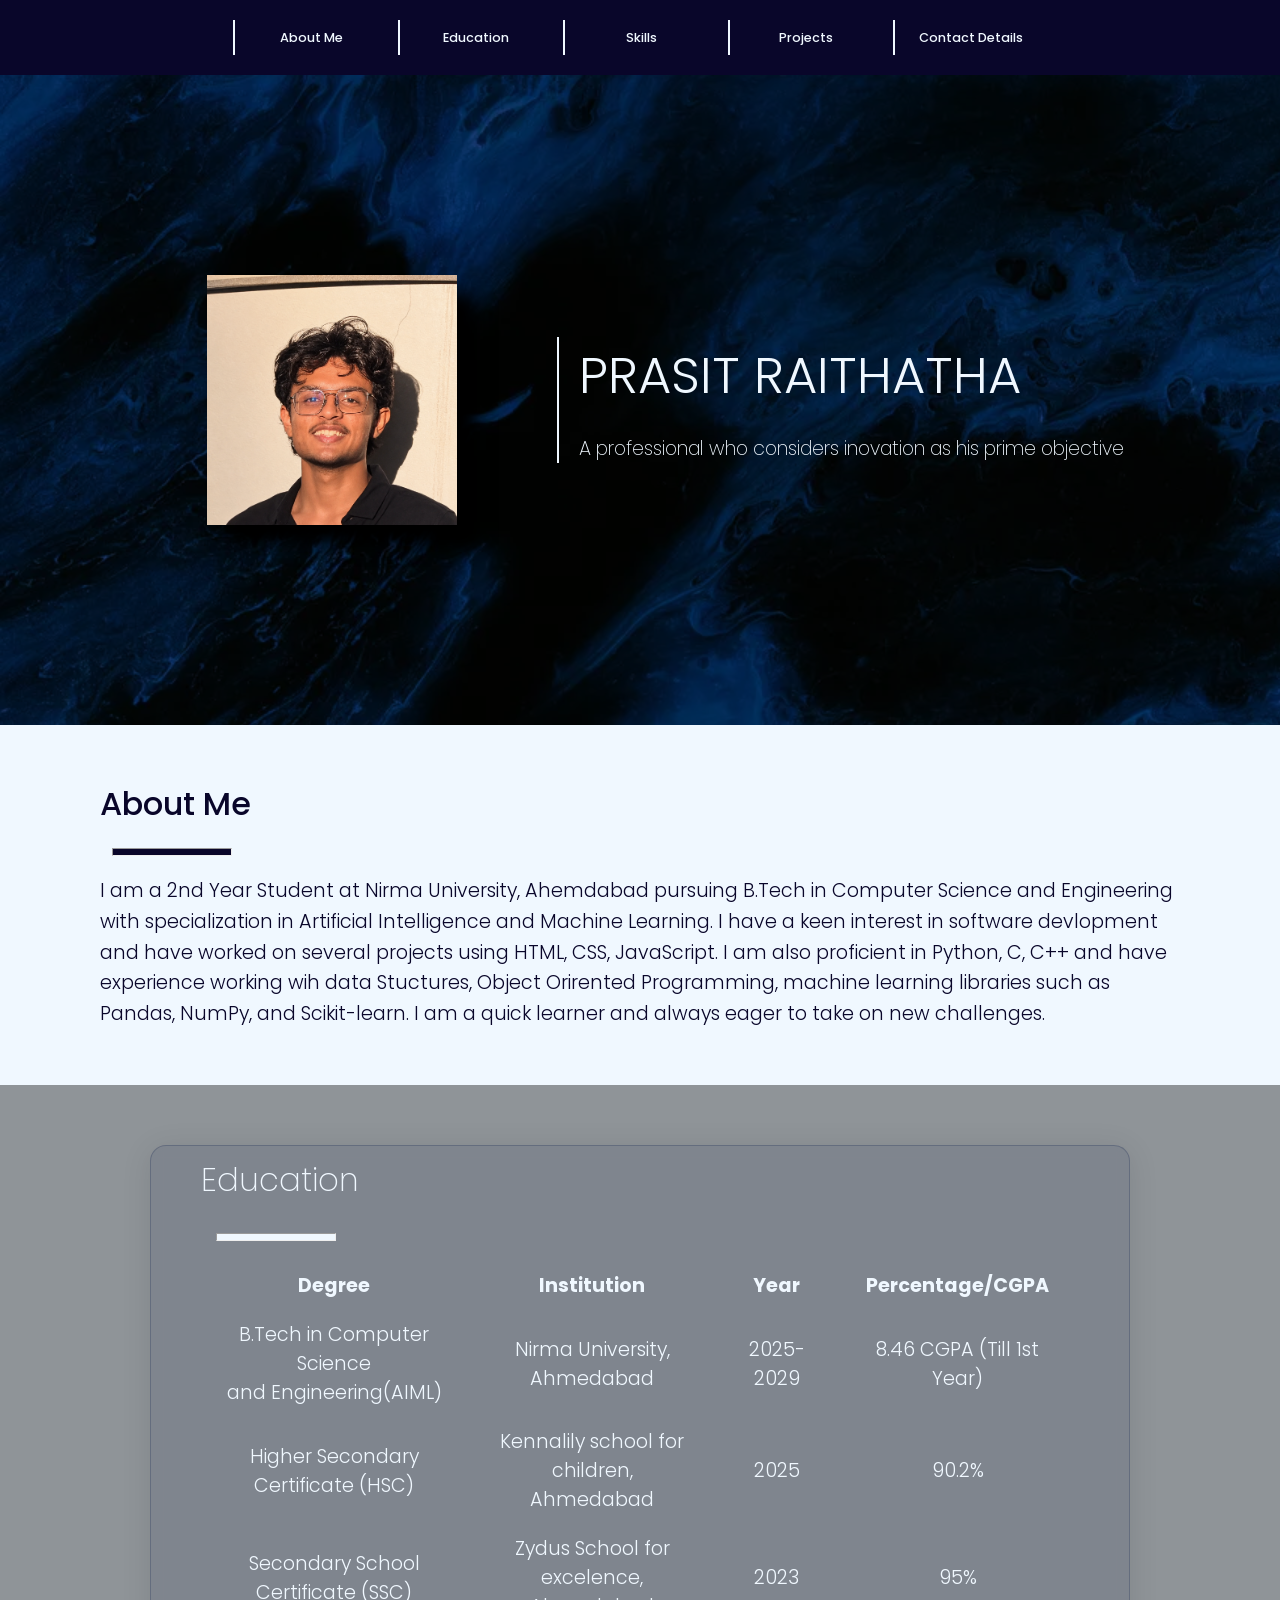
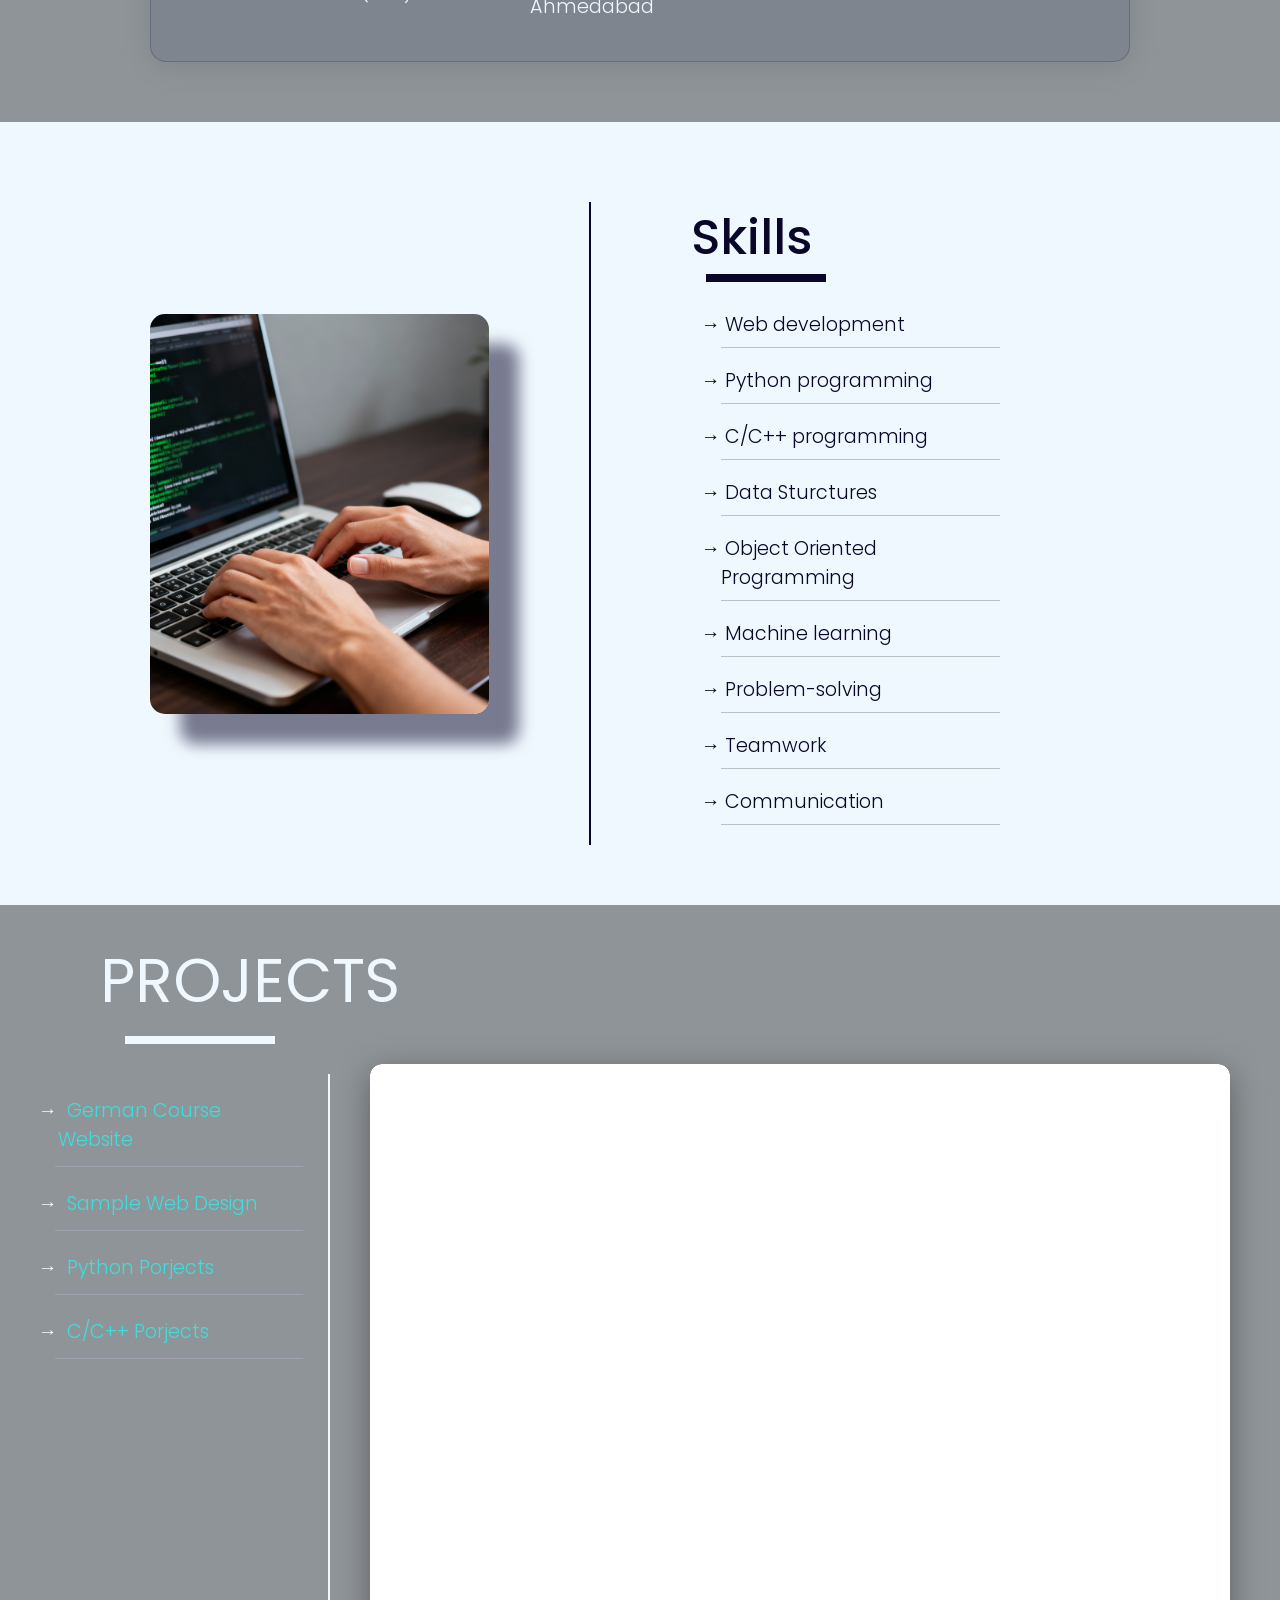
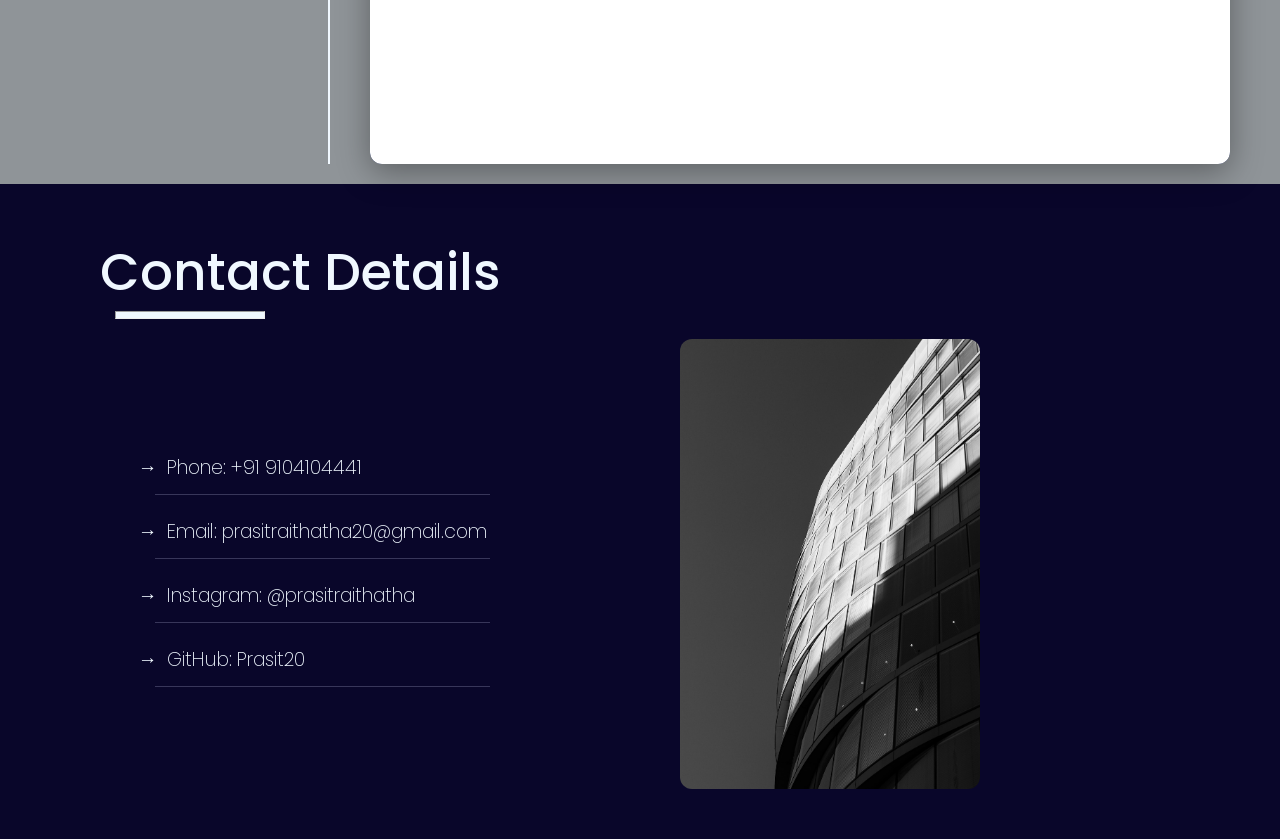
==== index.html @ 72288ce6 "Add files via upload" ====
<!--Resume for Practical 3(a)-->
<!DOCTYPE HTML> 
<html>
  <head>
      <title>Resume</title>
	  <meta charset="UTF-8">
	  <meta name="viewport" content="width=device-width, initial-scale=1.0">
	  <link rel="stylesheet" href="style.css">
	<link rel="preconnect" href="https://fonts.googleapis.com">
	<link rel="preconnect" href="https://fonts.gstatic.com" crossorigin>
	<link
		href="https://fonts.googleapis.com/css2?family=Poppins:ital,wght@0,100;0,200;0,300;0,400;0,500;0,600;0,700;0,800;0,900;1,100;1,200;1,300;1,400;1,500;1,600;1,700;1,800;1,900&display=swap"
		rel="stylesheet">
</head>
<body>
	<header class="navbar">
		<nav class="navbar_menu">
				<div class="navbar_menu-link"><a href="#about">About Me</a></div>
				<div class="navbar_menu-link"><a href="#edu">Education</a></div>
				<div class="navbar_menu-link"><a href="#skill">Skills</a></div>
				<div class="navbar_menu-link"><a href="#proj">Projects</a></div>
				<div class="navbar_menu-link"><a href="#contact">Contact Details</a></div>
		</nav>
	</header>
	<header class="title">
		<div class="title_image">
			<img src="images/image.png" alt="Prasit Raithatha" height="250px" width="250px" style="box-shadow: 20px 20px 15px black;">
		</div>
		<div class="title_name">
			<p class="title_name-name">PRASIT RAITHATHA</p>
			<p class="title_name-qoute">
				A professional who considers inovation as his
				prime objective
			</p>
		</div>
	</header>
	<section class="element_about" id="about">
		<h2 class="element_about_heading">About Me</h2>
		<hr class="element_about_line">
		<p class="about_description">
			I am a 2nd Year Student at Nirma University, Ahemdabad pursuing B.Tech in Computer Science and Engineering with specialization in Artificial Intelligence and Machine Learning. I have a keen interest in software devlopment and have worked on several projects using HTML, CSS, JavaScript. I am also proficient in Python, C, C++ and have experience working wih data Stuctures, Object Orirented Programming, machine learning libraries such as Pandas, NumPy, and Scikit-learn. I am a quick learner and always eager to take on new challenges.
		</p>
		</section>
		<section class="element_education" id="edu">
		<div class="element_education_decor">
		<div class="element_education_heading">
		<p>Education</p>
		</div>
		<br>
		<hr class="element_education_line">
		<div class="element_education_table" >
			<table>
				<tr>
					<th>Degree</th>
					<th>Institution</th>
					<th>Year</th>
					<th>Percentage/CGPA</th>
				</tr>
				<tr>
					<td>B.Tech in Computer Science<br> and Engineering(AIML)</td>
					<td>Nirma University, Ahmedabad</td>
					<td>2025-2029</td>
					<td>8.46 CGPA (Till 1st Year)</td>
				</tr>
				<tr>
					<td>Higher Secondary Certificate (HSC)</td>
					<td>Kennalily school for children, Ahmedabad</td>
					<td>2025</td>
					<td>90.2%</td>
				</tr>
				<tr>
					<td>Secondary School Certificate (SSC)</td>
					<td>Zydus School for excelence, Ahmedabad</td>
					<td>2023</td>
					<td>95%</td>
				</tr>
			</table>
		</div>
	    </div>
		</section>
		<section class="element_skills" id="skill">
			<div class="element_skills_container">
			</div>
			<div class="element_skills_list">
				<p>Skills</p>
				<div class="element_skills_line">
					
				</div>
				<div class="element_skills_list_description">
				<ul class="skills_list">
					<li>Web development</li>
					<li>Python programming</li>
					<li>C/C++ programming</li>
					<li>Data Sturctures</li>
					<li>Object Oriented Programming</li>
					<li>Machine learning</li>
					<li>Problem-solving</li>
					<li>Teamwork</li>
					<li>Communication</li>
				</ul>
			
			
			</div>
			
		</section>
		<section class="element_projects" id="proj">
			<div class="element_projects_header">
			<p class="element_projects_heading">PROJECTS</p>
			<div class="element_projects_line"></div>
			</div>
			<div class="element_projects_display">
				<div class="element_projects_list">
					<ul class="projects_list">
						<li><a href="https://german-language-class.motkadarshan.workers.dev/" style="color:rgb(63, 221, 221);
							text-decoration: none;" target="project_display">German Course Website</a></li>
						<li><a href="projects/IWP Innovative/index.html" style="color:rgb(63, 221, 221);
							text-decoration: none;" target="project_display">Sample Web Design</a></li>
						<li><a href="https://github.com/whatisthisshloke/duplicate-file-detector" style="color:rgb(63, 221, 221);
							text-decoration: none;" target="_blank">Python Porjects</a></li>
						<li><a href="https://github.com/whatisthisshloke/memory-allocation-simulator" style="color:rgb(63, 221, 221);
							text-decoration: none;" target="_blank">C/C++ Porjects</a></li>
					</ul>
				</div>
				<div class="element_projects_iframe">
					<iframe name="project_display" ></iframe>
                </div>
				
			</div>
		</section>
		<footer class="element_contact" id="contact">
			<div class="element_contact_header">
			<h2 class="element_contact_heading">Contact Details</h2>
			<hr class="element_contact_line">
			</div>
			<div class="element_contact_container">
			<ul class="projects_list" style="list-style-type:none; font-size: 1.2rem; font-weight: 200; font-family: 'Poppins', sans-serif; margin-left: 50px;">
					<li>Phone: +91 9104104441</li>
					<li>Email: <a href="mailto:prasitraithatha20@gmail.com" target="_blank">prasitraithatha20@gmail.com</a></li>
					<li>Instagram: <a href="https://www.instagram.com/prasitraithatha?igsh=ZmYxbXppcDZ3b21o" target="_blank">@prasitraithatha</a></li>
					<!-- <li>LinkedIn: <a href="https://www.linkedin.com/in/prasit-raithatha-5b0b6b232/" target="_blank">Prasit Raithatha</a></li> -->
					<li>GitHub: <a href="https://github.com/Prasit20" target="_blank">Prasit20</a></li>
			</ul>
			<div class="element_contact_image">
				<img src="images/contact1 (2).jpg" alt="Contact Image" height="500px" width="300px">
			</div>
			</div>
		</footer>
	</body>
</html>
---- style.css ----
* {
    margin: 0;
    padding: 0;
    box-sizing: border-box;
}

html, body {
    max-width: 100%;
    overflow-x: hidden;
}

body {
    font-family: "Poppins", "Popins", 'Segoe UI', Tahoma, Geneva, Verdana, sans-serif;
    margin: 0;
    padding: 0;
    background-attachment: fixed;
    background-repeat: no-repeat;
    background-size: cover;
    background-color: aliceblue;
    width: 100%;
}

img, iframe {
    max-width: 100%;
}

.title{
    color:aliceblue;
    font-family: "Poppins", "Popins", 'Segoe UI', Tahoma, Geneva, Verdana, sans-serif;
    font-weight: 300;
    background-image: url(images/bgt.png);
    background-color: rgba(9, 6, 42, 0.653);
    background-attachment: fixed;
    background-repeat: no-repeat;
    background-size: cover;
    background-blend-mode:overlay;
    display: flex;
    justify-content: center;
    align-items: center;
    padding:150px 0px;
}
.title_name,.title_image{
    margin:50px; 
}
.title_name{
    border-left: 2px solid aliceblue;
}
.title_name-name {
    padding-left: 20px;
    font-size: 3.2rem;
}
.title_name-qoute{
    font-size: 1.2rem;
    font-weight: 200;
    margin-top: 20px;
    color: aliceblue;
    padding-left: 20px;

}
.title_image{
    width: 250px;
    height: 250px;
    background-color: rgb(52, 59, 134);
    margin-left: 100px;
    flex-shrink: 0;
}
.title_image img {
    max-width: 100%;
    height: 100%;
    object-fit: cover;
    display: block;
}

@media (max-width: 992px) {
    .title {
        padding: 80px 20px;
    }
    .title_image {
        margin: 20px;
        margin-left: 20px;
        width: 200px;
        height: 200px;
    }
    .title_name {
        margin: 20px;
    }
    .title_name-name {
        font-size: 2.4rem;
    }
}

@media (max-width: 768px) {
    .title {
        flex-direction: column;
        align-items: center;
        text-align: center;
        padding: 50px 20px;
        background-attachment: scroll;
    }
    .title_image {
        margin: 0 0 25px 0;
        margin-left: 0;
        width: 180px;
        height: 180px;
    }
    .title_name {
        margin: 0;
        border-left: none;
        border-top: 2px solid aliceblue;
        padding-top: 20px;
    }
    .title_name-name {
        padding-left: 0;
        font-size: 1.8rem;
    }
    .title_name-qoute {
        padding-left: 0;
        font-size: 1rem;
    }
}

@media (max-width: 480px) {
    .title {
        padding: 40px 15px;
    }
    .title_image {
        width: 150px;
        height: 150px;
        margin-bottom: 20px;
    }
    .title_name-name {
        font-size: 1.5rem;
    }
    .title_name-qoute {
        font-size: 0.9rem;
    }
}


.navbar_menu {
    display: flex;
    justify-content: center;
    gap: 10px;
    align-items: center;
    padding: 20px 100px;
    background-color: rgb(9, 6, 42);
    color: aliceblue;
    flex-wrap: wrap;
}

.navbar_menu-link a {
    border-left: 2px solid aliceblue;
    font-size: 0.8rem;
    font-weight: 500;
    text-align: center;
    text-decoration: none;
    color: aliceblue;
    padding: 8px 5px;
    display: flex;
    align-items: center;
    justify-content: center;
    height: 35px;
    width: 155px;
    transition: all 0.3s ease;
}

.navbar_menu-link a:hover {
    color: rgb(9, 6, 42);
    background: #ffffff;
    background: linear-gradient(90deg, rgba(255, 255, 255, 1) 0%, rgba(22, 13, 79, 0.75) 92%, rgba(9, 6, 42, 1) 100%);
}

.element_about {
    display: flex;
    flex-direction: column;
    justify-content: center;
    gap: 20px;
    padding: 50px 100px;
    background-color: aliceblue;
    font-size: 1.2rem;
    font-weight: 300;
    color: rgb(9, 6, 42);
    min-height: 40vh;
}

.element_about_heading {
    font-size: 2rem;
    font-weight: 500;
}

.element_about_line {
    width: 120px;
    height: 8px;
    background-color: rgb(9, 6, 42);
    margin-left: 12px;
}

.about_description {
    line-height: 1.6;
}

.element_education {
    display: flex;
    flex-direction: column;
    justify-content: center;
    gap: 10px;
    padding: 50px 100px;
    background-color: rgba(0, 0, 0, 0.403);
    font-size: 1.2rem;
    font-weight: 350;
    color: aliceblue;
    background-image: url(images/bg2.jpg);
    background-attachment: fixed;
    background-repeat: no-repeat;
    background-size: cover;
    background-blend-mode: overlay;
    min-height: 50vh;
    margin: 0px;
}

.element_education_heading {
    font-size: 2rem;
    font-weight: 200;
}

.element_education_table {
    margin: 20px 0px;
    align-self: center;
    width: 100%;
    overflow-x: auto;
    -webkit-overflow-scrolling: touch;
}

.element_education_table table {
    width: 100%;
    border-collapse: collapse;
    margin: 0 auto;
}

.element_education_table table, th, td, tr {
    text-align: center;
    padding: 10px 25px;
    border-collapse: collapse;
    transition: all 0.3s ease;
}

.element_education_table tr:hover {
    background-color: rgba(240, 248, 255, 0.296);
    color: rgb(9, 6, 42);
}

.element_education_line {
    width: 120px;
    height: 8px;
    background-color: aliceblue;
    margin-left: 15px;
    margin-top: 0px;
}

.element_education_decor {
    margin: 10px 50px;
    padding: 10px 50px;
    background: rgba(85, 94, 114, 0.27);
    border-radius: 16px;
    box-shadow: 0 4px 30px rgba(0, 0, 0, 0.1);
    backdrop-filter: blur(5.6px);
    -webkit-backdrop-filter: blur(5.6px);
    border: 1px solid rgba(83, 94, 117, 0.603);
}

.element_skills {
    display: flex;
    justify-content: space-between;
    gap: 100px;
    padding: 50px 100px;
    background-color: aliceblue;
    font-size: 1.2rem;
    font-weight: 300;
    color: rgb(9, 6, 42);
    align-items: center;
    margin: 10px 50px;
}

.element_skills_container {
    flex: 1;
    background-image: url(images/skills.png);
    background-size: cover;
    background-position: center;
    height: 400px;
    width: 250px;
    max-width: 100%;
    border-radius: 15px;
    box-shadow: 30px 30px 15px rgba(9, 6, 42, 0.522);
}

.element_skills_list p {
    color: rgb(9, 6, 42);
    align-self: flex-start;
    font-size: 3.0rem;
    font-weight: 500;
}

.element_skills_list {
    flex: 1;
    border-left: 2px solid rgb(9, 6, 42);
    padding: 0px 100px;
    margin-top: 20px;
    text-align: left;
    color: rgb(9, 6, 42);
    font-size: 1.2rem;
    font-weight: 300;
}

.element_skills_line {
    width: 120px;
    height: 8px;
    background-color: rgb(9, 6, 42);
    margin-left: 15px;
}

.element_skills_list_description {
    padding: 20px 30px;
    font-size: 1.2rem;
    font-weight: 300;
    color: rgb(9, 6, 42);
}

.skills_list {
    display: flex;
    flex-direction: column;
    gap: 10px;
    justify-content: center;
    list-style: none;
    padding-left: 0px;
}

.skills_list li {
    padding: 8px 0px;
    border-bottom: 1px solid rgba(11, 8, 44, 0.237);
    transition: all 0.3s ease-in-out;
}

.skills_list li::before {
    content: "→";
    color: rgb(9, 6, 42);
    margin-right: 5px;
    margin-left: -20px;
}

.skills_list li:hover {
    background-color: rgba(9, 6, 42, 0.8);
    color: aliceblue;
    cursor: pointer;
}

.element_projects {
    margin-top: 0%;
    display: flex;
    flex-direction: column;
    justify-content: center;
    padding: 20px 50px;
    background-color: rgba(0, 0, 0, 0.403);
    font-size: 1.2rem;
    font-weight: 350;
    color: aliceblue;
    background-image: url(images/bg3.jpg);
    background-attachment: fixed;
    background-repeat: no-repeat;
    background-size: cover;
    background-blend-mode: overlay;
    padding-bottom: 20px;
}

.element_projects_heading {
    font-size: 3.8rem;
    font-weight: 400;
    margin: 10px 50px;
}

.element_projects_line {
    width: 150px;
    height: 8px;
    background-color: aliceblue;
    margin: 0px 75px;
    border: none;
}

.element_projects_display {
    display: flex;
    justify-content: space-between;
    gap: 40px;
    padding-top: 20px;
    font-size: 1.2rem;
    font-weight: 300;
    color: aliceblue;
    align-items: stretch;
}

.element_projects_list {
    flex: 0 0 280px;
    max-width: 300px;
    border-right: 2px solid aliceblue;
    padding: 10px 25px 10px 0px;
    margin-top: 10px;
    text-align: left;
    color: aliceblue;
    font-size: 1.2rem;
    font-weight: 300;
}

.projects_list a {
    color: aliceblue;
    text-decoration: none;
}

.projects_list {
    display: flex;
    flex-direction: column;
    gap: 10px;
    justify-content: center;
    list-style: none;
    padding-left: 0px;
}

.projects_list li {
    padding: 12px 3px;
    border-bottom: 1px solid rgba(209, 206, 247, 0.237);
    transition: all 0.3s ease-in-out;
    margin-left: 5px;
}

.projects_list li::before {
    content: "→";
    color: aliceblue;
    margin-right: 10px;
    margin-left: -20px;
}

.projects_list li:hover {
    background: rgba(93, 100, 117, 0.447);
    border-radius: 16px;
    box-shadow: 0 4px 30px rgba(0, 0, 0, 0.1);
    backdrop-filter: blur(5.6px);
    -webkit-backdrop-filter: blur(5.6px);
    border: 1px solid rgba(83, 94, 117, 0.603);
    cursor: pointer;
}

.element_projects_iframe {
    flex: 1;
    background-color: rgba(59, 68, 138, 0.522);
    height: 700px;
    min-height: 650px;
    width: 100%;
    max-width: 100%;
    border-radius: 12px;
    align-self: stretch;
    border: none;
    margin: 0;
    overflow: hidden;
    box-shadow: 0 8px 32px rgba(0, 0, 0, 0.35);
}

.element_projects_iframe iframe {
    width: 100%;
    height: 100%;
    border: none;
    border-radius: 12px;
    display: block;
    background-color: #ffffff;
}

.element_contact {
    display: flex;
    flex-direction: column;
    justify-content: center;
    gap: 20px;
    padding: 50px 100px;
    background-color: rgb(9, 6, 42);
    font-size: 1.2rem;
    font-weight: 300;
    color: aliceblue;
}

.element_contact_heading {
    font-size: 3.2rem;
    font-weight: 500;
}

.element_contact_line {
    width: 150px;
    height: 8px;
    background-color: aliceblue;
    margin-left: 15px;
}

.element_contact_container {
    display: flex;
    flex-direction: row;
    justify-content: space-between;
    gap: 50px;
    align-items: center;
    padding-right: 200px;
}

.element_contact_image img {
    max-width: 100%;
    height: auto;
    border-radius: 12px;
    display: block;
}

.element_contact_container .projects_list li {
    word-break: break-word;
    overflow-wrap: anywhere;
}

@media (max-width: 1200px) {
    .navbar_menu {
        padding: 20px 40px;
    }
    .element_about {
        padding: 50px 50px;
    }
    .element_education {
        padding: 50px 40px;
    }
    .element_education_decor {
        margin: 10px 20px;
        padding: 10px 30px;
    }
    .element_skills {
        padding: 50px 40px;
        gap: 50px;
        margin: 10px 20px;
    }
    .element_skills_list {
        padding: 0px 40px;
    }
    .element_projects {
        padding: 20px 30px;
    }
    .element_projects_display {
        gap: 30px;
    }
    .element_projects_list {
        flex: 0 0 250px;
        padding: 0px 20px 0px 0px;
    }
    .element_projects_iframe {
        height: 650px;
    }
    .element_contact {
        padding: 50px 40px;
    }
    .element_contact_container {
        padding-right: 50px;
    }
}

/* Tablets and Small Laptops (max-width: 992px) */
@media (max-width: 992px) {
    .navbar_menu {
        padding: 15px 20px;
        gap: 8px;
    }
    .navbar_menu-link a {
        width: 130px;
        font-size: 0.75rem;
    }
    .element_about {
        padding: 40px 30px;
    }
    .element_education {
        padding: 40px 20px;
        min-height: auto;
    }
    .element_education_decor {
        margin: 10px 0px;
        padding: 15px 20px;
    }
    .element_education_table th,
    .element_education_table td {
        padding: 8px 12px;
        font-size: 0.95rem;
    }
    .element_skills {
        flex-direction: column;
        gap: 40px;
        padding: 40px 30px;
        margin: 10px 0;
        align-items: center;
    }
    .element_skills_container {
        width: 100%;
        max-width: 320px;
        height: 320px;
        box-shadow: 15px 15px 15px rgba(9, 6, 42, 0.4);
    }
    .element_skills_list {
        border-left: none;
        padding: 0;
        width: 100%;
    }
    .element_skills_list p {
        font-size: 2.4rem;
    }
    .element_skills_line {
        margin-left: 0;
    }
    .element_skills_list_description {
        padding: 20px 0;
    }
    .element_projects_display {
        flex-direction: column;
        gap: 25px;
    }
    .element_projects_list {
        border-right: none;
        border-bottom: 2px solid aliceblue;
        padding: 0px 0px 20px 0px;
        width: 100%;
        max-width: 100%;
        flex: auto;
    }
    .element_projects_iframe {
        width: 100%;
        height: 550px;
        min-height: 500px;
    }
    .element_projects_heading {
        font-size: 2.8rem;
        margin: 10px 20px;
    }
    .element_projects_line {
        margin: 0px 30px;
    }
    .element_contact_container {
        padding-right: 0px;
        gap: 30px;
    }
    .element_contact_heading {
        font-size: 2.6rem;
    }
    .element_contact_image img {
        width: 250px;
    }
}

/* Mobile Devices / Large Phones (max-width: 768px) */
@media (max-width: 768px) {
    body,
    .element_education,
    .element_projects {
        background-attachment: scroll;
    }
    .navbar_menu {
        padding: 12px 10px;
        gap: 6px;
    }
    .navbar_menu-link a {
        width: auto;
        min-width: 100px;
        padding: 6px 10px;
        font-size: 0.72rem;
        height: auto;
        min-height: 32px;
    }
    .element_about {
        padding: 35px 20px;
        min-height: auto;
        font-size: 1.05rem;
    }
    .element_about_heading {
        font-size: 1.8rem;
    }
    .element_education {
        padding: 35px 15px;
        font-size: 1rem;
    }
    .element_education_heading {
        font-size: 1.8rem;
    }
    .element_education_decor {
        padding: 15px 10px;
        border-radius: 12px;
    }
    .element_education_table table {
        min-width: 500px;
    }
    .element_education_table th,
    .element_education_table td {
        padding: 8px 10px;
        font-size: 0.85rem;
    }
    .element_skills {
        padding: 35px 20px;
        font-size: 1rem;
    }
    .element_skills_container {
        max-width: 280px;
        height: 280px;
    }
    .element_skills_list p {
        font-size: 2rem;
    }
    .element_projects {
        padding: 30px 15px;
    }
    .element_projects_heading {
        font-size: 2.2rem;
        margin: 10px 0;
    }
    .element_projects_line {
        margin: 0 10px;
    }
    .element_projects_iframe {
        width: 100%;
        height: 480px;
        min-height: 420px;
    }
    .element_contact {
        padding: 35px 20px;
    }
    .element_contact_container {
        flex-direction: column-reverse;
        align-items: center;
        gap: 30px;
    }
    .element_contact_container .projects_list {
        margin-left: 20px !important;
        width: 100%;
        font-size: 1rem !important;
    }
    .element_contact_heading {
        font-size: 2.2rem;
    }
    .element_contact_image {
        display: flex;
        justify-content: center;
        width: 100%;
    }
    .element_contact_image img {
        width: 220px;
        height: auto;
    }
}

/* Small Screen Phones (max-width: 480px) */
@media (max-width: 480px) {
    .navbar_menu {
        padding: 10px 5px;
        gap: 4px;
    }
    .navbar_menu-link a {
        min-width: 85px;
        font-size: 0.68rem;
        padding: 5px 6px;
    }
    .element_about {
        padding: 25px 15px;
        font-size: 0.95rem;
        gap: 15px;
    }
    .element_about_heading {
        font-size: 1.5rem;
    }
    .element_about_line {
        width: 80px;
        height: 5px;
        margin-left: 5px;
    }
    .element_education {
        padding: 25px 10px;
    }
    .element_education_heading {
        font-size: 1.5rem;
    }
    .element_education_line {
        width: 80px;
        height: 5px;
        margin-left: 5px;
    }
    .element_skills {
        padding: 25px 15px;
    }
    .element_skills_container {
        max-width: 240px;
        height: 240px;
    }
    .element_skills_list p {
        font-size: 1.6rem;
    }
    .element_skills_line {
        width: 80px;
        height: 5px;
    }
    .skills_list li {
        font-size: 0.95rem;
        padding: 6px 0px;
    }
    .skills_list li::before {
        margin-left: -15px;
    }
    .element_projects {
        padding: 25px 12px;
    }
    .element_projects_heading {
        font-size: 1.7rem;
    }
    .element_projects_line {
        width: 80px;
        height: 5px;
        margin: 0 5px;
    }
    .element_projects_iframe {
        width: 100%;
        height: 420px;
        min-height: 380px;
    }
    .element_contact {
        padding: 25px 12px;
    }
    .element_contact_heading {
        font-size: 1.7rem;
    }
    .element_contact_line {
        width: 80px;
        height: 5px;
        margin-left: 5px;
    }
    .element_contact_container .projects_list {
        margin-left: 15px !important;
        font-size: 0.9rem !important;
    }
    .element_contact_image img {
        width: 170px;
    }
}
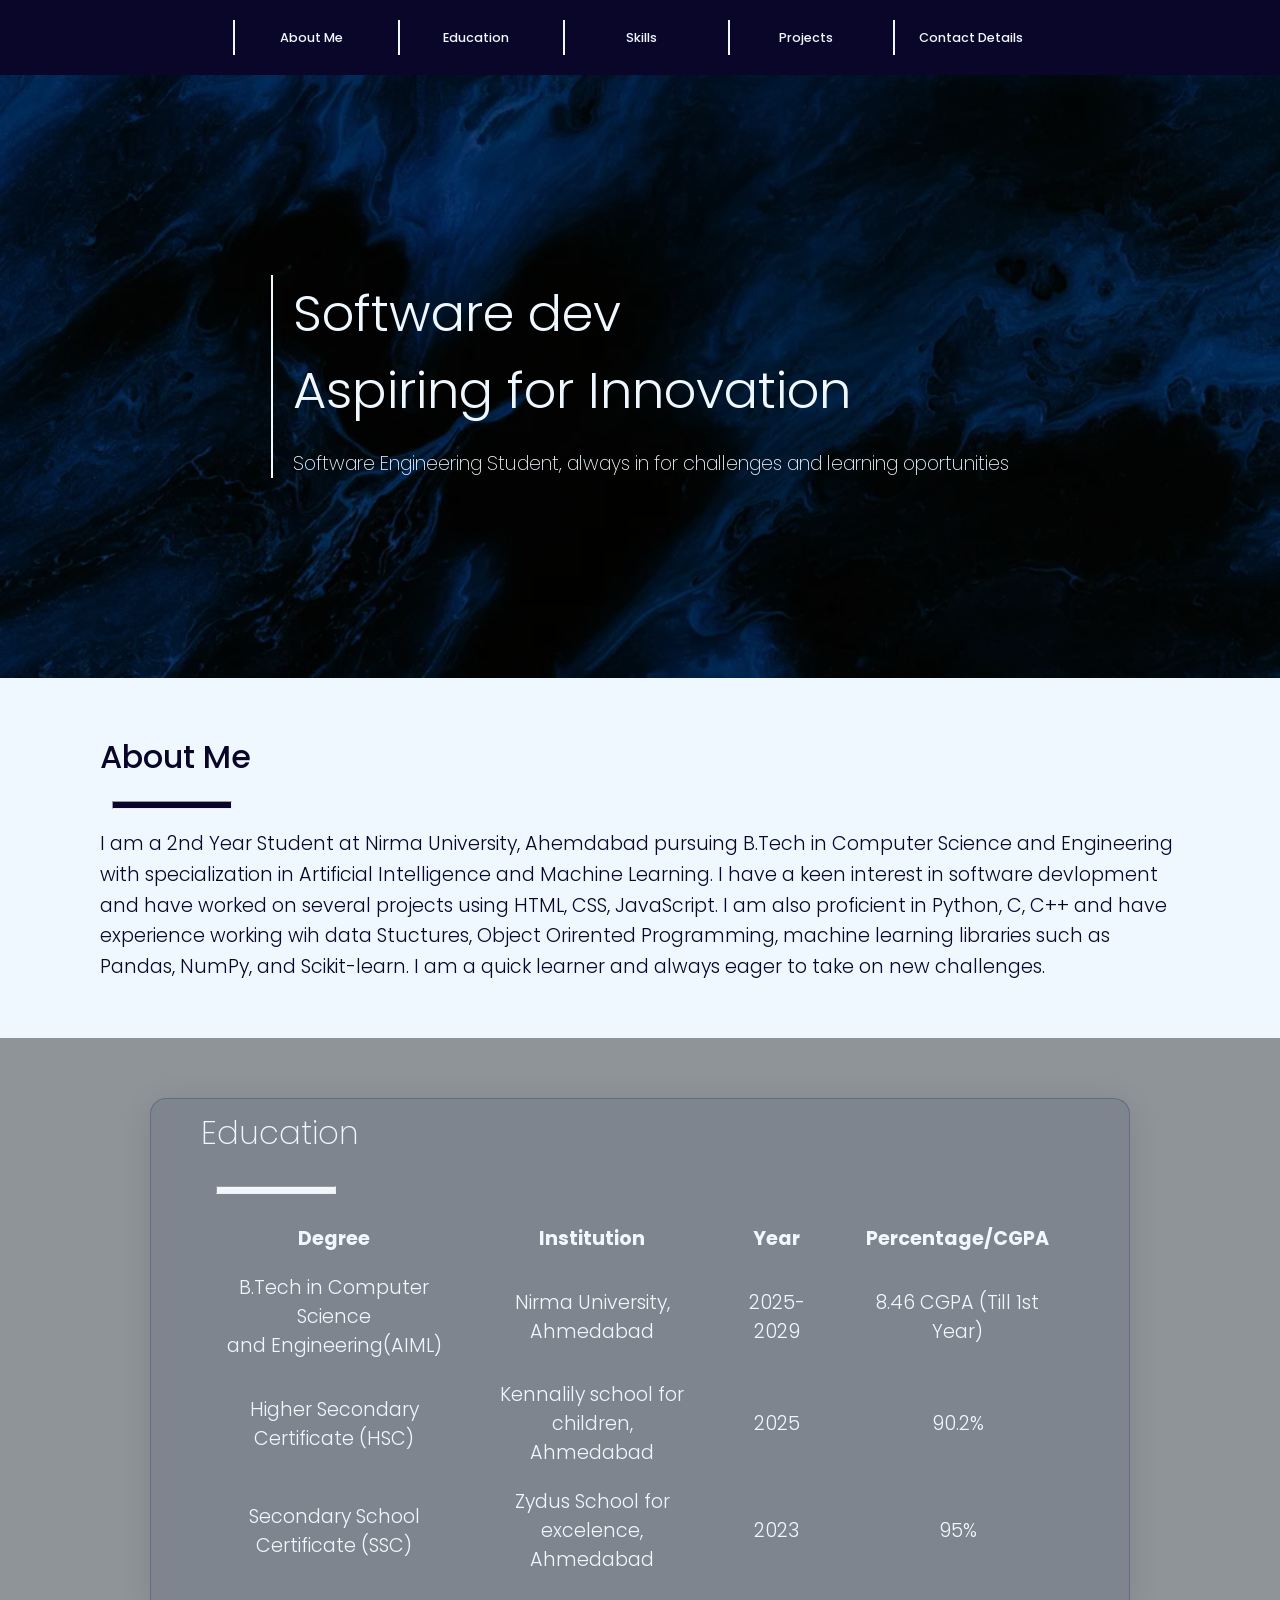
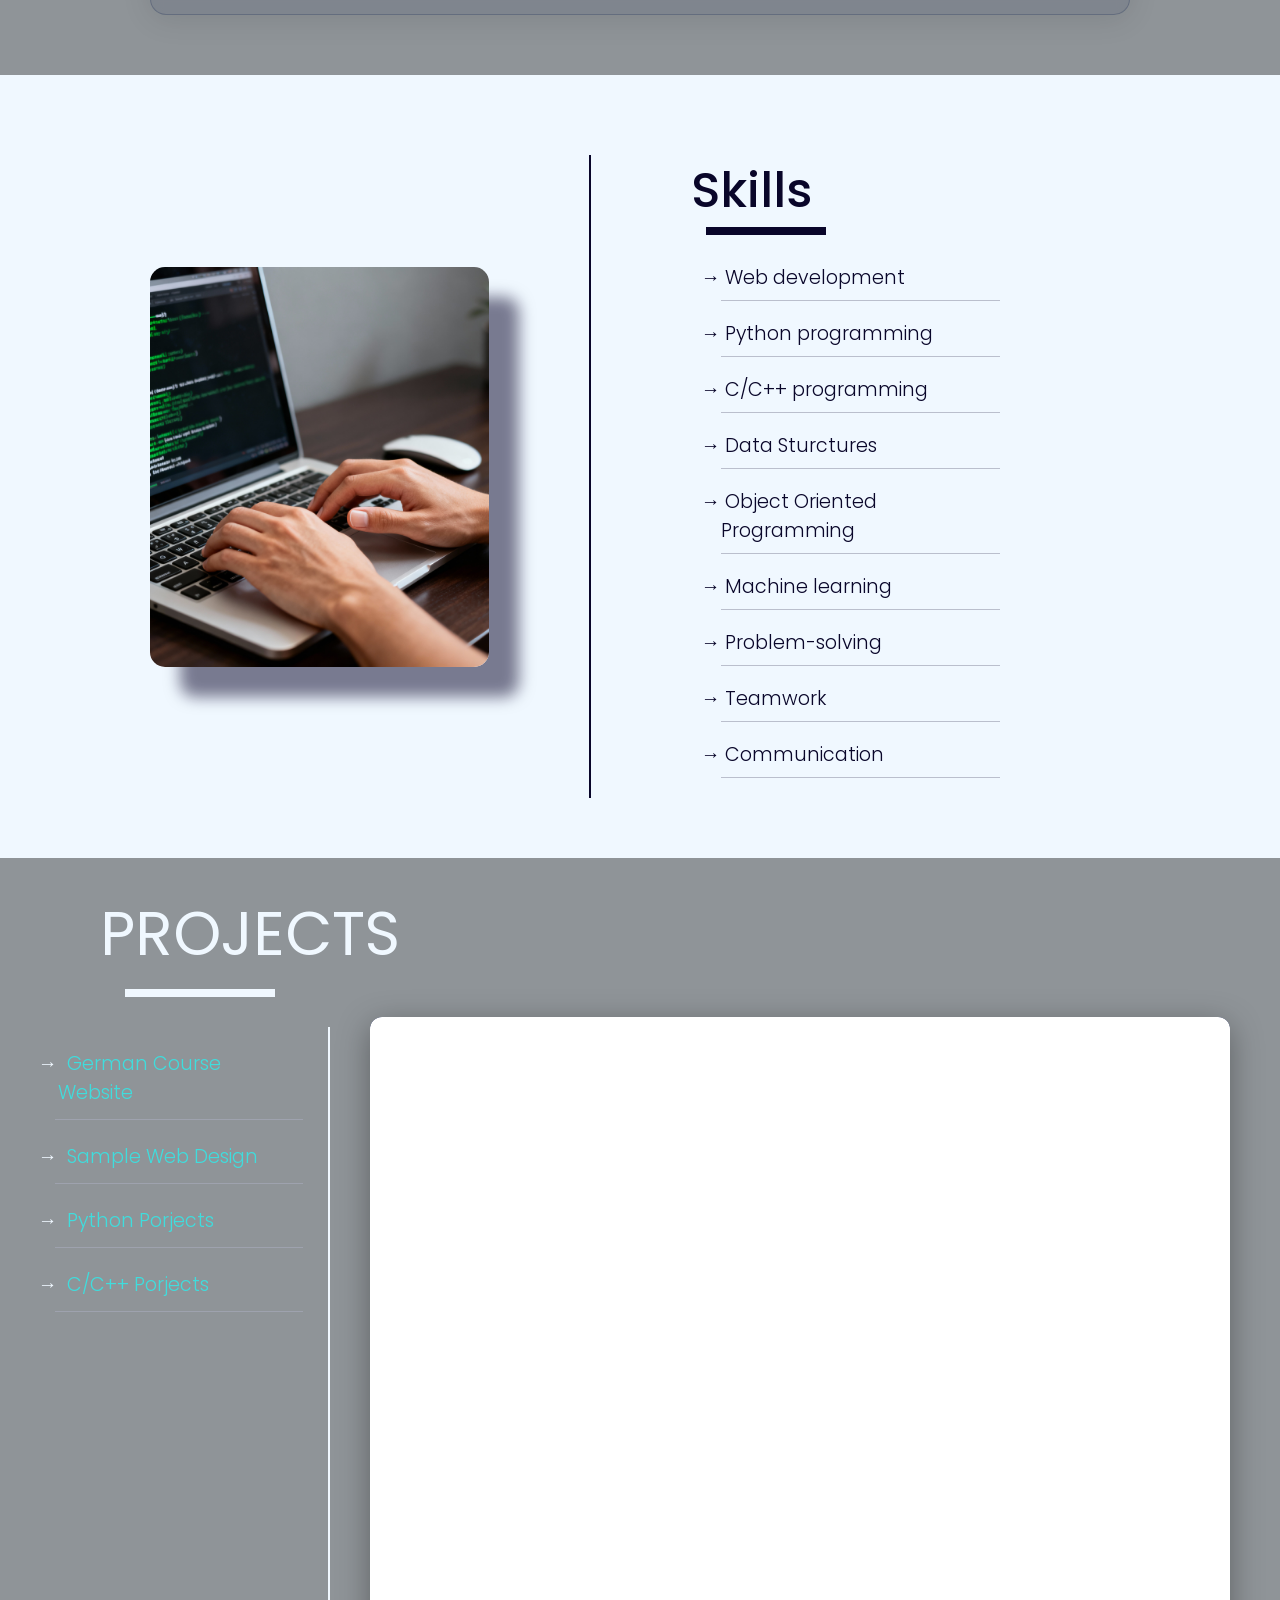
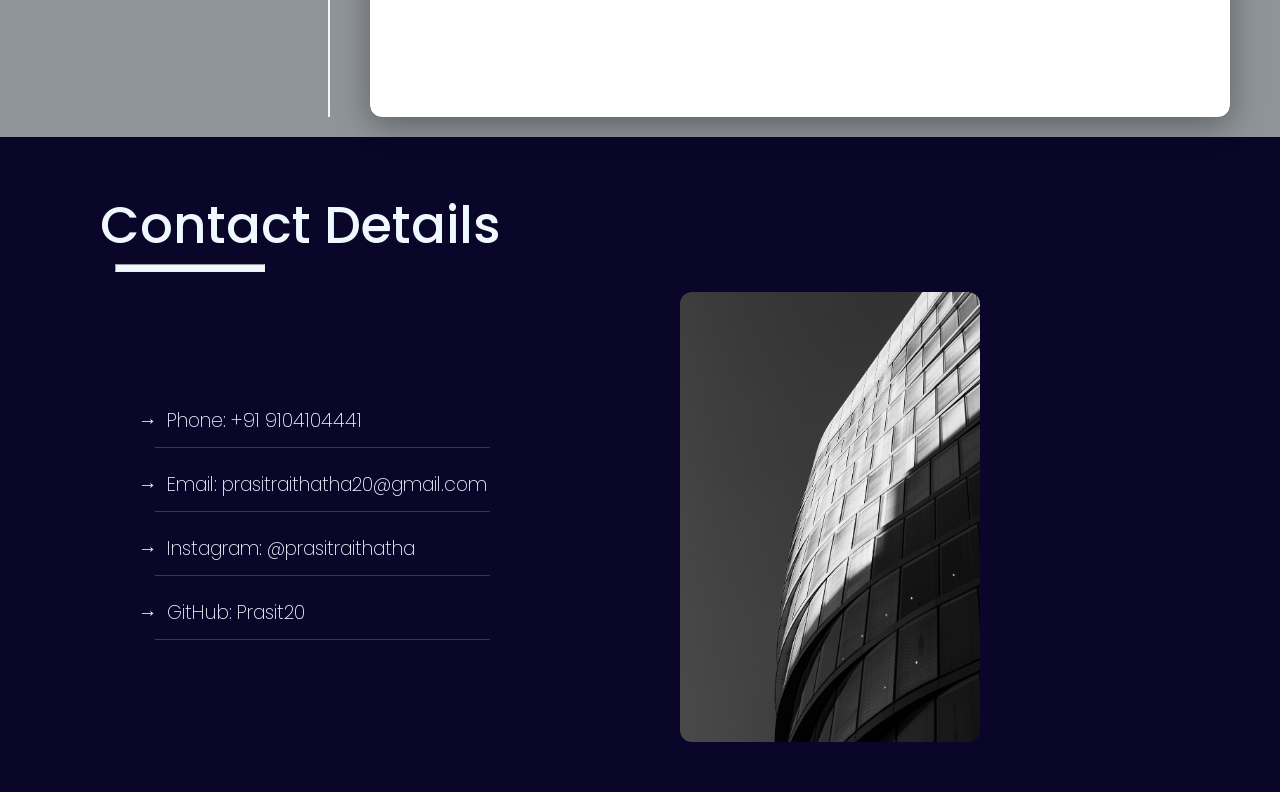
==== commit 73a80e74: "Add files via upload" ====
--- a/index.html
+++ b/index.html
@@ -23,14 +23,10 @@
 		</nav>
 	</header>
 	<header class="title">
-		<div class="title_image">
-			<img src="images/image.png" alt="Prasit Raithatha" height="250px" width="250px" style="box-shadow: 20px 20px 15px black;">
-		</div>
 		<div class="title_name">
-			<p class="title_name-name">PRASIT RAITHATHA</p>
+			<p class="title_name-name">Software dev <br> Aspiring for Innovation</p>
 			<p class="title_name-qoute">
-				A professional who considers inovation as his
-				prime objective
+				Software Engineering Student, always in for challenges and learning oportunities
 			</p>
 		</div>
 	</header>
